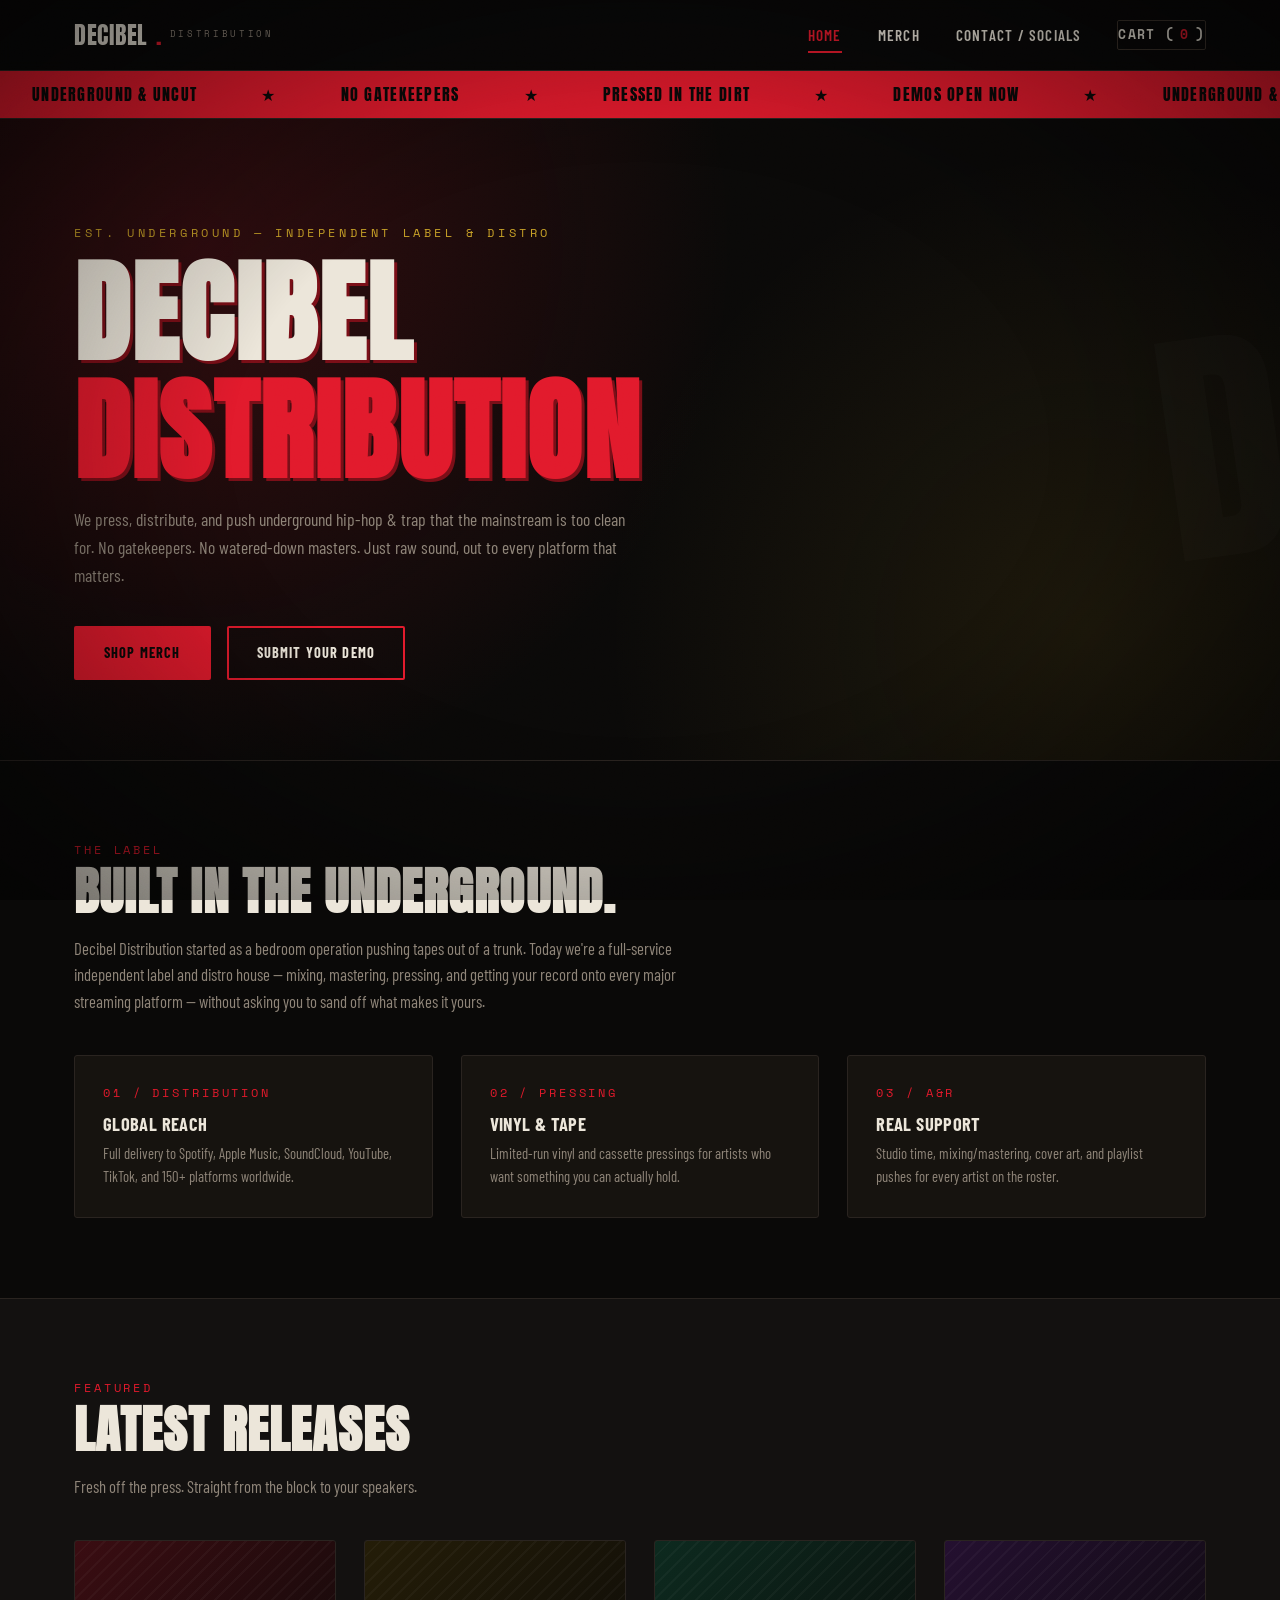
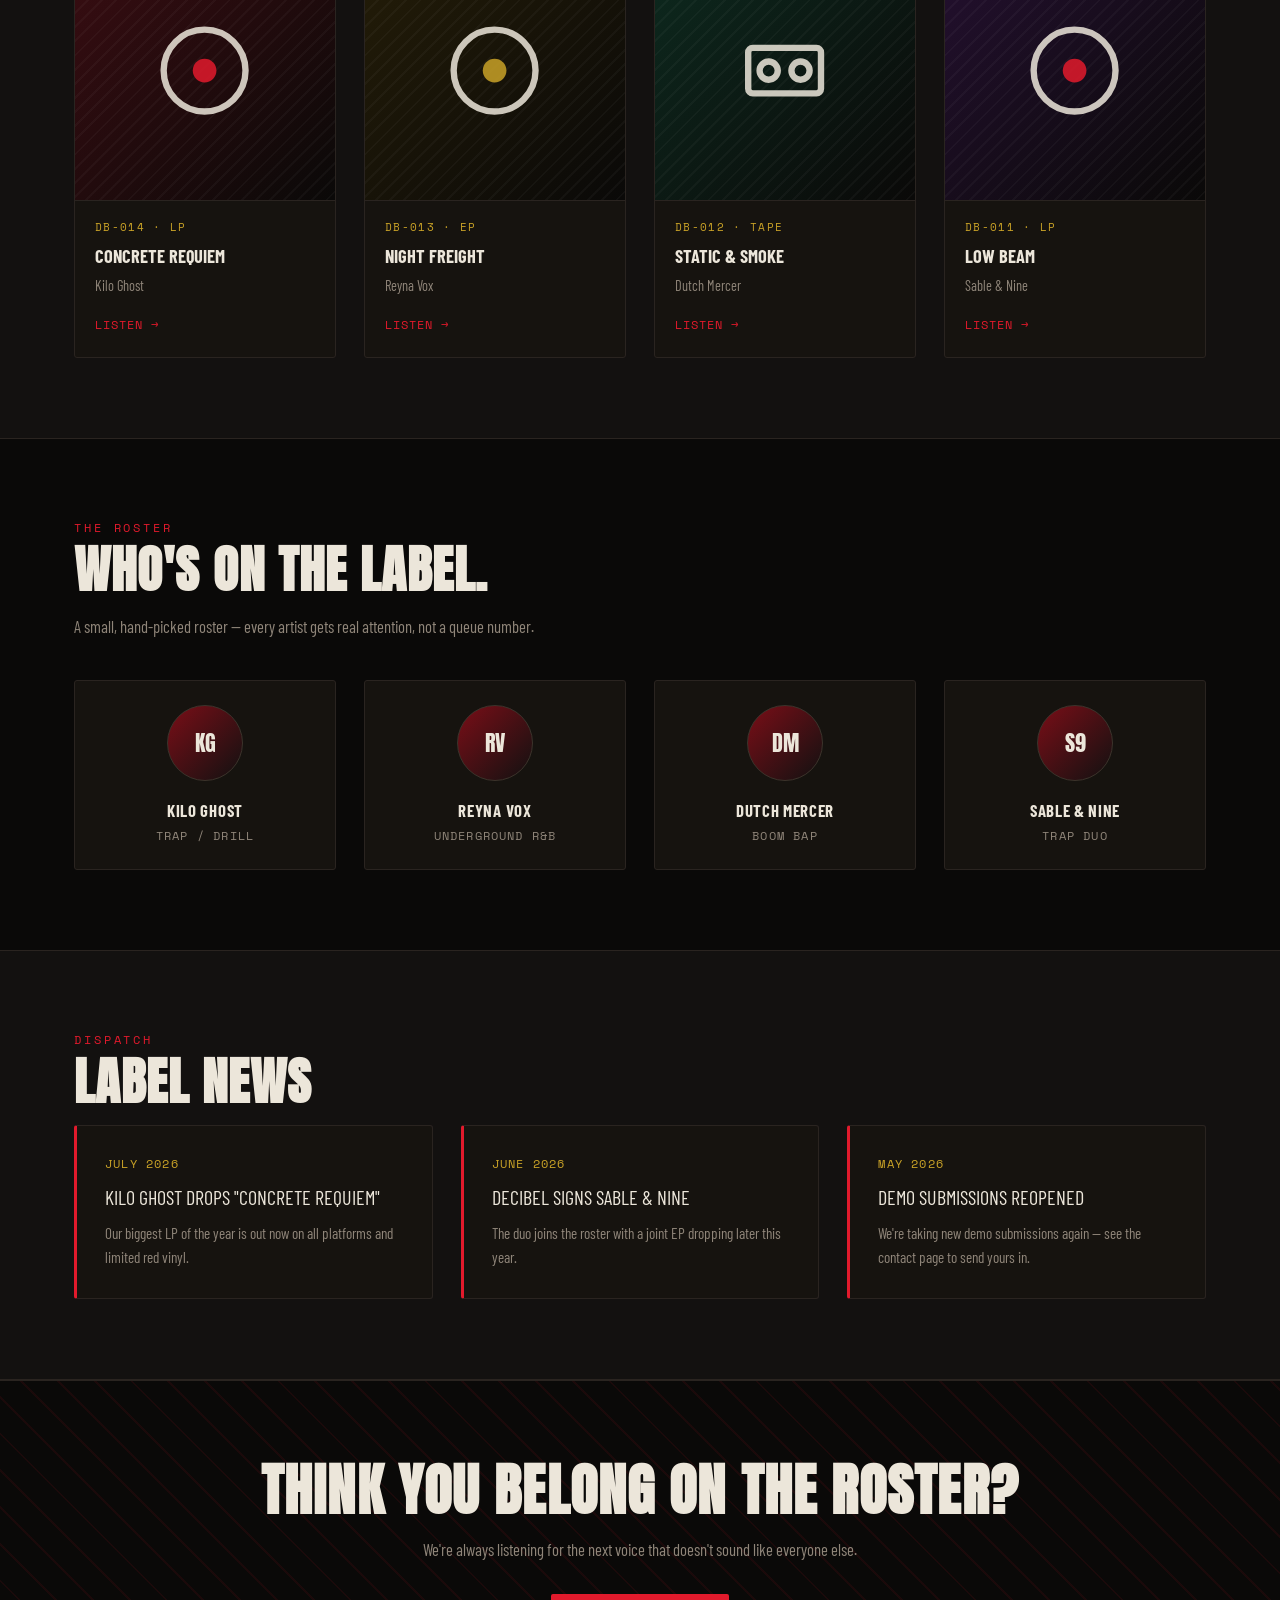
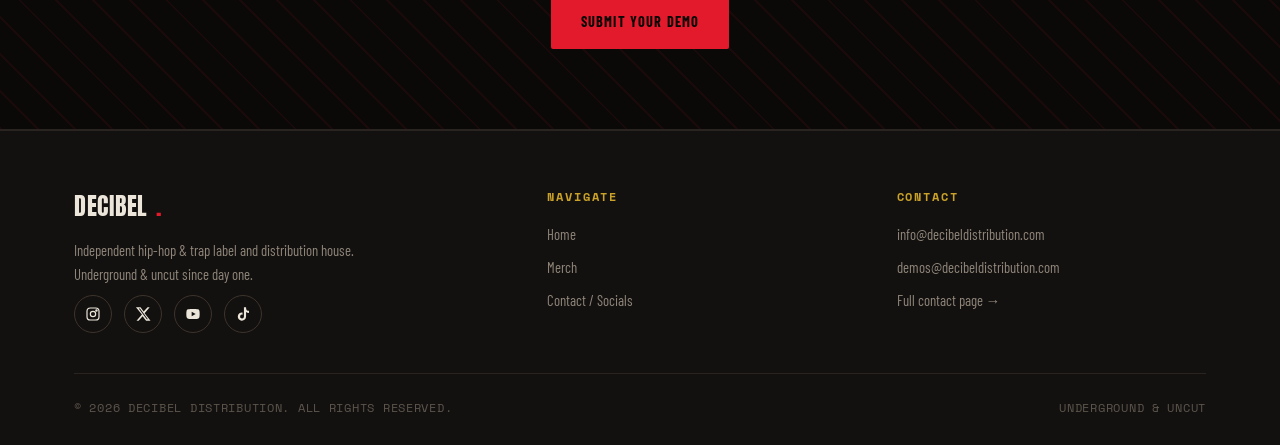
==== index.html @ de6585c9 "Add Decibel Distribution label site: home, contact/socials, merch Static dark-grimey themed site for" ====
<!DOCTYPE html>
<html lang="en">
<head>
<meta charset="UTF-8">
<meta name="viewport" content="width=device-width, initial-scale=1.0">
<title>Decibel Distribution — Underground Sound, Global Reach</title>
<meta name="description" content="Decibel Distribution is an independent hip-hop &amp; trap label and distribution house. Releases, artist roster, and label news.">
<link rel="icon" href="data:image/svg+xml,<svg xmlns=%22http://www.w3.org/2000/svg%22 viewBox=%220 0 100 100%22><rect width=%22100%22 height=%22100%22 fill=%22%230a0908%22/><text x=%2250%22 y=%2268%22 font-size=%2260%22 fill=%22%23e21a2c%22 text-anchor=%22middle%22 font-family=%22Arial Black%22>D</text></svg>">
<link rel="stylesheet" href="assets/css/style.css">
</head>
<body>

<header class="site-header">
  <nav class="nav">
    <a href="index.html" class="logo">DECIBEL<span class="dot">.</span>
      <small>DISTRIBUTION</small>
    </a>
    <button class="nav-toggle" aria-label="Toggle navigation" aria-expanded="false">
      <span></span><span></span><span></span>
    </button>
    <div class="nav-links">
      <a href="index.html" class="active">Home</a>
      <a href="merch.html">Merch</a>
      <a href="contact.html">Contact / Socials</a>
      <a href="merch.html" class="cart-badge" aria-label="Cart">CART (<span id="cart-count">0</span>)</a>
    </div>
  </nav>
</header>

<div class="ticker">
  <div class="ticker-track">
    <span>UNDERGROUND &amp; UNCUT</span>
    <span>★</span>
    <span>NO GATEKEEPERS</span>
    <span>★</span>
    <span>PRESSED IN THE DIRT</span>
    <span>★</span>
    <span>DEMOS OPEN NOW</span>
    <span>★</span>
  </div>
</div>

<section class="hero">
  <div class="container">
    <div class="hero-tag">EST. UNDERGROUND — INDEPENDENT LABEL &amp; DISTRO</div>
    <h1>DECIBEL<br><span class="accent">DISTRIBUTION</span></h1>
    <p class="lede">We press, distribute, and push underground hip-hop &amp; trap that the mainstream is too clean for. No gatekeepers. No watered-down masters. Just raw sound, out to every platform that matters.</p>
    <div class="hero-cta">
      <a href="merch.html" class="btn btn-primary">Shop Merch</a>
      <a href="contact.html" class="btn btn-ghost">Submit Your Demo</a>
    </div>
  </div>
  <div class="hero-scratch" aria-hidden="true">DB</div>
</section>

<section>
  <div class="container">
    <div class="eyebrow">The Label</div>
    <h2 class="section-heading">Built in the underground.</h2>
    <p class="section-lead">
      Decibel Distribution started as a bedroom operation pushing tapes out of a trunk. Today we're a full-service
      independent label and distro house — mixing, mastering, pressing, and getting your record onto every major
      streaming platform — without asking you to sand off what makes it yours.
    </p>
    <div class="grid grid-3">
      <div class="card" style="padding:1.75rem;">
        <div class="eyebrow" style="margin-bottom:0.75rem;">01 / Distribution</div>
        <h3 style="font-size:1.15rem; text-transform:uppercase; font-family:var(--font-nav); margin-bottom:0.5rem;">Global Reach</h3>
        <p style="color:var(--muted); font-size:0.92rem;">Full delivery to Spotify, Apple Music, SoundCloud, YouTube, TikTok, and 150+ platforms worldwide.</p>
      </div>
      <div class="card" style="padding:1.75rem;">
        <div class="eyebrow" style="margin-bottom:0.75rem;">02 / Pressing</div>
        <h3 style="font-size:1.15rem; text-transform:uppercase; font-family:var(--font-nav); margin-bottom:0.5rem;">Vinyl &amp; Tape</h3>
        <p style="color:var(--muted); font-size:0.92rem;">Limited-run vinyl and cassette pressings for artists who want something you can actually hold.</p>
      </div>
      <div class="card" style="padding:1.75rem;">
        <div class="eyebrow" style="margin-bottom:0.75rem;">03 / A&amp;R</div>
        <h3 style="font-size:1.15rem; text-transform:uppercase; font-family:var(--font-nav); margin-bottom:0.5rem;">Real Support</h3>
        <p style="color:var(--muted); font-size:0.92rem;">Studio time, mixing/mastering, cover art, and playlist pushes for every artist on the roster.</p>
      </div>
    </div>
  </div>
</section>

<section class="section-alt">
  <div class="container">
    <div class="eyebrow">Featured</div>
    <h2 class="section-heading">Latest Releases</h2>
    <p class="section-lead">Fresh off the press. Straight from the block to your speakers.</p>
    <div class="grid grid-4">

      <div class="card">
        <div class="release-art" style="background:linear-gradient(135deg,#3a0d12,#0a0908);">
          <svg viewBox="0 0 24 24" fill="none" stroke="#ece6da" stroke-width="1.4"><circle cx="12" cy="12" r="9"/><circle cx="12" cy="12" r="2.6" fill="#e21a2c" stroke="none"/></svg>
        </div>
        <div class="release-body">
          <div class="release-cat">DB-014 · LP</div>
          <div class="release-title">Concrete Requiem</div>
          <div class="release-artist">Kilo Ghost</div>
          <a href="#" class="release-link">Listen →</a>
        </div>
      </div>

      <div class="card">
        <div class="release-art" style="background:linear-gradient(135deg,#241d08,#0a0908);">
          <svg viewBox="0 0 24 24" fill="none" stroke="#ece6da" stroke-width="1.4"><circle cx="12" cy="12" r="9"/><circle cx="12" cy="12" r="2.6" fill="#c9a227" stroke="none"/></svg>
        </div>
        <div class="release-body">
          <div class="release-cat">DB-013 · EP</div>
          <div class="release-title">Night Freight</div>
          <div class="release-artist">Reyna Vox</div>
          <a href="#" class="release-link">Listen →</a>
        </div>
      </div>

      <div class="card">
        <div class="release-art" style="background:linear-gradient(135deg,#0d2a1f,#0a0908);">
          <svg viewBox="0 0 24 24" fill="none" stroke="#ece6da" stroke-width="1.4"><rect x="4" y="7" width="16" height="10" rx="1"/><circle cx="8.5" cy="12" r="2"/><circle cx="15.5" cy="12" r="2"/></svg>
        </div>
        <div class="release-body">
          <div class="release-cat">DB-012 · TAPE</div>
          <div class="release-title">Static &amp; Smoke</div>
          <div class="release-artist">Dutch Mercer</div>
          <a href="#" class="release-link">Listen →</a>
        </div>
      </div>

      <div class="card">
        <div class="release-art" style="background:linear-gradient(135deg,#241030,#0a0908);">
          <svg viewBox="0 0 24 24" fill="none" stroke="#ece6da" stroke-width="1.4"><circle cx="12" cy="12" r="9"/><circle cx="12" cy="12" r="2.6" fill="#e21a2c" stroke="none"/></svg>
        </div>
        <div class="release-body">
          <div class="release-cat">DB-011 · LP</div>
          <div class="release-title">Low Beam</div>
          <div class="release-artist">Sable &amp; Nine</div>
          <a href="#" class="release-link">Listen →</a>
        </div>
      </div>

    </div>
  </div>
</section>

<section>
  <div class="container">
    <div class="eyebrow">The Roster</div>
    <h2 class="section-heading">Who's on the label.</h2>
    <p class="section-lead">A small, hand-picked roster — every artist gets real attention, not a queue number.</p>
    <div class="grid grid-4">
      <div class="card roster-card">
        <div class="roster-avatar">KG</div>
        <div class="roster-name">Kilo Ghost</div>
        <div class="roster-genre">Trap / Drill</div>
      </div>
      <div class="card roster-card">
        <div class="roster-avatar">RV</div>
        <div class="roster-name">Reyna Vox</div>
        <div class="roster-genre">Underground R&amp;B</div>
      </div>
      <div class="card roster-card">
        <div class="roster-avatar">DM</div>
        <div class="roster-name">Dutch Mercer</div>
        <div class="roster-genre">Boom Bap</div>
      </div>
      <div class="card roster-card">
        <div class="roster-avatar">S9</div>
        <div class="roster-name">Sable &amp; Nine</div>
        <div class="roster-genre">Trap Duo</div>
      </div>
    </div>
  </div>
</section>

<section class="section-alt">
  <div class="container">
    <div class="eyebrow">Dispatch</div>
    <h2 class="section-heading">Label News</h2>
    <div class="grid grid-3">
      <div class="card news-item">
        <div class="news-date">July 2026</div>
        <div class="news-title">Kilo Ghost drops "Concrete Requiem"</div>
        <p class="news-body">Our biggest LP of the year is out now on all platforms and limited red vinyl.</p>
      </div>
      <div class="card news-item">
        <div class="news-date">June 2026</div>
        <div class="news-title">Decibel signs Sable &amp; Nine</div>
        <p class="news-body">The duo joins the roster with a joint EP dropping later this year.</p>
      </div>
      <div class="card news-item">
        <div class="news-date">May 2026</div>
        <div class="news-title">Demo submissions reopened</div>
        <p class="news-body">We're taking new demo submissions again — see the contact page to send yours in.</p>
      </div>
    </div>
  </div>
</section>

<section class="cta-banner">
  <div class="container">
    <h2>Think you belong on the roster?</h2>
    <p>We're always listening for the next voice that doesn't sound like everyone else.</p>
    <a href="contact.html" class="btn btn-primary">Submit Your Demo</a>
  </div>
</section>

<footer class="site-footer">
  <div class="container">
    <div class="footer-grid">
      <div class="footer-brand">
        <a href="index.html" class="logo">DECIBEL<span class="dot">.</span></a>
        <p>Independent hip-hop &amp; trap label and distribution house. Underground &amp; uncut since day one.</p>
        <div class="footer-social">
          <a class="social-icon" href="https://instagram.com/decibeldistribution" aria-label="Instagram" target="_blank" rel="noopener">
            <svg viewBox="0 0 24 24" fill="none" stroke="currentColor" stroke-width="1.8"><rect x="3" y="3" width="18" height="18" rx="5"/><circle cx="12" cy="12" r="4"/><circle cx="17.2" cy="6.8" r="1"/></svg>
          </a>
          <a class="social-icon" href="https://x.com/decibeldistro" aria-label="X (Twitter)" target="_blank" rel="noopener">
            <svg viewBox="0 0 24 24" fill="currentColor"><path d="M18.9 2H22l-7.6 8.7L23.3 22H16.6l-5.2-6.8L5.4 22H2.3l8.1-9.3L1.4 2h6.9l4.7 6.2L18.9 2zm-1.2 18h1.7L7.4 3.9H5.6L17.7 20z"/></svg>
          </a>
          <a class="social-icon" href="https://youtube.com/@decibeldistribution" aria-label="YouTube" target="_blank" rel="noopener">
            <svg viewBox="0 0 24 24" fill="currentColor"><path d="M22 12s0-3.4-.4-5a2.8 2.8 0 0 0-2-2C17.9 4.5 12 4.5 12 4.5s-5.9 0-7.6.5a2.8 2.8 0 0 0-2 2C2 8.6 2 12 2 12s0 3.4.4 5a2.8 2.8 0 0 0 2 2c1.7.5 7.6.5 7.6.5s5.9 0 7.6-.5a2.8 2.8 0 0 0 2-2c.4-1.6.4-5 .4-5zM10 15.4V8.6l6 3.4z"/></svg>
          </a>
          <a class="social-icon" href="https://tiktok.com/@decibeldistribution" aria-label="TikTok" target="_blank" rel="noopener">
            <svg viewBox="0 0 24 24" fill="currentColor"><path d="M16.6 2h-3.2v13.8a2.9 2.9 0 1 1-2.1-2.8v-3.3a6.2 6.2 0 1 0 5.3 6.1V9.1a7.4 7.4 0 0 0 4.4 1.4V7.3a4.3 4.3 0 0 1-4.4-4.3z"/></svg>
          </a>
        </div>
      </div>
      <div class="footer-col">
        <h4>Navigate</h4>
        <a href="index.html">Home</a>
        <a href="merch.html">Merch</a>
        <a href="contact.html">Contact / Socials</a>
      </div>
      <div class="footer-col">
        <h4>Contact</h4>
        <a href="mailto:info@decibeldistribution.com">info@decibeldistribution.com</a>
        <a href="mailto:demos@decibeldistribution.com">demos@decibeldistribution.com</a>
        <a href="contact.html">Full contact page →</a>
      </div>
    </div>
    <div class="footer-bottom">
      <span>© 2026 Decibel Distribution. All rights reserved.</span>
      <span>Underground &amp; Uncut</span>
    </div>
  </div>
</footer>

<script src="assets/js/main.js"></script>
</body>
</html>
---- assets/css/style.css ----
/* =========================================================
   DECIBEL DISTRIBUTION — dark grimey underground hip-hop theme
   ========================================================= */

@import url('https://fonts.googleapis.com/css2?family=Anton&family=Barlow+Condensed:wght@500;600;700&family=Space+Mono:wght@400;700&display=swap');

:root {
  --bg: #0a0908;
  --bg-alt: #131110;
  --bg-card: #16130f;
  --fg: #ece6da;
  --muted: #8f8579;
  --muted-dim: #5c554c;
  --accent: #e21a2c;
  --accent-dim: #7a0e17;
  --gold: #c9a227;
  --border: #2a2420;
  --border-hi: #3c332b;

  --font-display: 'Anton', 'Impact', sans-serif;
  --font-nav: 'Barlow Condensed', sans-serif;
  --font-mono: 'Space Mono', monospace;

  --grain-opacity: 0.05;
}

* { box-sizing: border-box; margin: 0; padding: 0; }

html { scroll-behavior: smooth; }

body {
  background: var(--bg);
  color: var(--fg);
  font-family: var(--font-nav);
  font-size: 1.05rem;
  line-height: 1.6;
  position: relative;
  min-height: 100vh;
  overflow-x: hidden;
}

/* film grain overlay */
body::before {
  content: '';
  position: fixed;
  inset: 0;
  z-index: 9999;
  pointer-events: none;
  opacity: var(--grain-opacity);
  background-image: url("data:image/svg+xml;utf8,<svg xmlns='http://www.w3.org/2000/svg' width='120' height='120'><filter id='n'><feTurbulence type='fractalNoise' baseFrequency='0.85' numOctaves='2' stitchTiles='stitch'/></filter><rect width='100%25' height='100%25' filter='url(%23n)'/></svg>");
  mix-blend-mode: overlay;
}

/* vignette */
body::after {
  content: '';
  position: fixed;
  inset: 0;
  z-index: 9998;
  pointer-events: none;
  background: radial-gradient(ellipse at center, transparent 45%, rgba(0,0,0,0.55) 100%);
}

img { max-width: 100%; display: block; }
a { color: inherit; text-decoration: none; }
ul { list-style: none; }

.container {
  max-width: 1180px;
  margin: 0 auto;
  padding: 0 1.5rem;
}

h1, h2, h3, .display {
  font-family: var(--font-display);
  text-transform: uppercase;
  letter-spacing: 0.02em;
  line-height: 1.05;
}

.eyebrow {
  font-family: var(--font-mono);
  text-transform: uppercase;
  letter-spacing: 0.25em;
  font-size: 0.72rem;
  color: var(--accent);
}

.section-heading {
  font-size: clamp(2rem, 5vw, 3.2rem);
  margin: 0.35rem 0 1rem;
}

.section-lead {
  color: var(--muted);
  max-width: 620px;
  margin-bottom: 2.5rem;
}

section { position: relative; padding: 5rem 0; }
.section-alt { background: var(--bg-alt); border-top: 1px solid var(--border); border-bottom: 1px solid var(--border); }

/* =========================== NAV =========================== */
.site-header {
  position: sticky;
  top: 0;
  z-index: 500;
  background: rgba(10, 9, 8, 0.88);
  backdrop-filter: blur(6px);
  border-bottom: 1px solid var(--border);
}

.nav {
  display: flex;
  align-items: center;
  justify-content: space-between;
  padding: 1rem 1.5rem;
  max-width: 1180px;
  margin: 0 auto;
}

.logo {
  font-family: var(--font-display);
  font-size: 1.5rem;
  letter-spacing: 0.03em;
  text-transform: uppercase;
  display: flex;
  align-items: center;
  gap: 0.5rem;
}
.logo .dot { color: var(--accent); }
.logo small {
  display: block;
  font-family: var(--font-mono);
  font-size: 0.55rem;
  letter-spacing: 0.3em;
  color: var(--muted);
  margin-top: -2px;
}

.nav-links {
  display: flex;
  align-items: center;
  gap: 2.25rem;
  font-family: var(--font-nav);
  font-weight: 600;
  text-transform: uppercase;
  letter-spacing: 0.08em;
  font-size: 0.95rem;
}

.nav-links a {
  position: relative;
  padding: 0.25rem 0;
  color: var(--fg);
  transition: color 0.2s ease;
}
.nav-links a:hover,
.nav-links a.active { color: var(--accent); }
.nav-links a.active::after {
  content: '';
  position: absolute;
  left: 0; right: 0; bottom: -2px;
  height: 2px;
  background: var(--accent);
}

.cart-badge {
  font-family: var(--font-mono);
  font-size: 0.8rem;
  border: 1px solid var(--border-hi);
  padding: 0.35rem 0.65rem;
  border-radius: 2px;
  display: inline-flex;
  gap: 0.4rem;
  align-items: center;
}
.cart-badge #cart-count {
  color: var(--accent);
  font-weight: 700;
}

.nav-toggle {
  display: none;
  flex-direction: column;
  gap: 5px;
  background: none;
  border: none;
  cursor: pointer;
  padding: 0.4rem;
}
.nav-toggle span {
  width: 24px;
  height: 2px;
  background: var(--fg);
}

/* =========================== BUTTONS =========================== */
.btn {
  display: inline-flex;
  align-items: center;
  gap: 0.5rem;
  font-family: var(--font-nav);
  font-weight: 700;
  text-transform: uppercase;
  letter-spacing: 0.08em;
  font-size: 0.9rem;
  padding: 0.85rem 1.75rem;
  border: 2px solid var(--accent);
  border-radius: 2px;
  cursor: pointer;
  transition: all 0.15s ease;
  background: transparent;
  color: var(--fg);
}
.btn-primary { background: var(--accent); border-color: var(--accent); color: #0a0908; }
.btn-primary:hover { background: transparent; color: var(--accent); }
.btn-ghost:hover { background: var(--accent); color: #0a0908; }
.btn-block { width: 100%; justify-content: center; }
.btn:disabled, .btn.disabled {
  opacity: 0.4;
  cursor: not-allowed;
  border-color: var(--border-hi);
  color: var(--muted);
}
.btn:disabled:hover, .btn.disabled:hover { background: transparent; color: var(--muted); }

/* =========================== HERO =========================== */
.hero {
  position: relative;
  padding: 6.5rem 0 5rem;
  background:
    radial-gradient(circle at 15% 20%, rgba(226,26,44,0.18), transparent 45%),
    radial-gradient(circle at 85% 80%, rgba(201,162,39,0.10), transparent 40%),
    var(--bg);
  border-bottom: 1px solid var(--border);
  overflow: hidden;
}

.hero-tag {
  font-family: var(--font-mono);
  color: var(--gold);
  letter-spacing: 0.3em;
  font-size: 0.75rem;
  text-transform: uppercase;
}

.hero h1 {
  font-size: clamp(3rem, 10vw, 7rem);
  margin: 0.75rem 0 1rem;
  text-shadow: 3px 3px 0 var(--accent-dim);
}

.hero h1 .accent { color: var(--accent); }

.hero p.lede {
  max-width: 560px;
  color: var(--muted);
  font-size: 1.1rem;
  margin-bottom: 2.25rem;
}

.hero-cta { display: flex; gap: 1rem; flex-wrap: wrap; }

.hero-scratch {
  position: absolute;
  right: -10%;
  top: 50%;
  transform: translateY(-50%) rotate(-8deg);
  font-family: var(--font-display);
  font-size: 16rem;
  color: rgba(255,255,255,0.02);
  pointer-events: none;
  user-select: none;
  white-space: nowrap;
}

/* marquee ticker */
.ticker {
  background: var(--accent);
  color: #0a0908;
  overflow: hidden;
  white-space: nowrap;
  border-bottom: 1px solid var(--border);
}
.ticker-track {
  display: inline-flex;
  animation: scroll-left 28s linear infinite;
}
.ticker-track span {
  font-family: var(--font-display);
  text-transform: uppercase;
  font-size: 1rem;
  letter-spacing: 0.08em;
  padding: 0.65rem 2rem;
  display: inline-block;
}
@keyframes scroll-left {
  from { transform: translateX(0); }
  to { transform: translateX(-50%); }
}

/* =========================== CARDS / GRID =========================== */
.grid {
  display: grid;
  gap: 1.75rem;
}
.grid-2 { grid-template-columns: repeat(2, 1fr); }
.grid-3 { grid-template-columns: repeat(3, 1fr); }
.grid-4 { grid-template-columns: repeat(4, 1fr); }

.card {
  background: var(--bg-card);
  border: 1px solid var(--border);
  border-radius: 3px;
  overflow: hidden;
  transition: border-color 0.2s ease, transform 0.2s ease;
}
.card:hover { border-color: var(--accent); transform: translateY(-3px); }

/* release cards */
.release-art {
  aspect-ratio: 1 / 1;
  position: relative;
  display: flex;
  align-items: center;
  justify-content: center;
  border-bottom: 1px solid var(--border);
  overflow: hidden;
}
.release-art::before {
  content: '';
  position: absolute; inset: 0;
  background-image:
    repeating-linear-gradient(135deg, rgba(255,255,255,0.03) 0 2px, transparent 2px 10px);
}
.release-art svg { width: 42%; opacity: 0.85; position: relative; z-index: 1; }
.release-body { padding: 1.1rem 1.25rem 1.35rem; }
.release-cat {
  font-family: var(--font-mono);
  font-size: 0.7rem;
  color: var(--gold);
  letter-spacing: 0.12em;
}
.release-title {
  font-family: var(--font-nav);
  font-weight: 700;
  font-size: 1.15rem;
  text-transform: uppercase;
  margin: 0.35rem 0 0.15rem;
}
.release-artist { color: var(--muted); font-size: 0.9rem; margin-bottom: 0.75rem; }
.release-link {
  font-family: var(--font-mono);
  font-size: 0.78rem;
  color: var(--accent);
  letter-spacing: 0.08em;
  text-transform: uppercase;
}

/* roster */
.roster-card {
  padding: 1.5rem;
  text-align: center;
}
.roster-avatar {
  width: 76px; height: 76px;
  margin: 0 auto 1rem;
  border-radius: 50%;
  background: linear-gradient(135deg, var(--accent-dim), #111);
  border: 1px solid var(--border-hi);
  display: flex; align-items: center; justify-content: center;
  font-family: var(--font-display);
  font-size: 1.4rem;
  color: var(--fg);
}
.roster-name { font-weight: 700; text-transform: uppercase; letter-spacing: 0.04em; margin-bottom: 0.15rem; }
.roster-genre { color: var(--muted); font-family: var(--font-mono); font-size: 0.75rem; text-transform: uppercase; letter-spacing: 0.1em; }

/* news */
.news-item {
  padding: 1.75rem;
  border-left: 3px solid var(--accent);
}
.news-date {
  font-family: var(--font-mono);
  font-size: 0.75rem;
  color: var(--gold);
  letter-spacing: 0.1em;
  text-transform: uppercase;
}
.news-title { font-size: 1.25rem; margin: 0.5rem 0 0.5rem; text-transform: uppercase; }
.news-body { color: var(--muted); font-size: 0.95rem; }

/* CTA banner */
.cta-banner {
  text-align: center;
  padding: 5rem 1.5rem;
  background:
    linear-gradient(rgba(10,9,8,0.85), rgba(10,9,8,0.85)),
    repeating-linear-gradient(45deg, var(--accent-dim) 0 2px, transparent 2px 26px);
  border-top: 1px solid var(--border);
  border-bottom: 1px solid var(--border);
}
.cta-banner h2 { font-size: clamp(2rem, 6vw, 3.5rem); margin-bottom: 1rem; }
.cta-banner p { color: var(--muted); max-width: 480px; margin: 0 auto 2rem; }

/* =========================== FOOTER =========================== */
.site-footer {
  background: var(--bg-alt);
  border-top: 1px solid var(--border);
  padding: 3.5rem 0 1.75rem;
}
.footer-grid {
  display: grid;
  grid-template-columns: 1.4fr 1fr 1fr;
  gap: 2.5rem;
  margin-bottom: 2.5rem;
}
.footer-brand p { color: var(--muted); margin-top: 0.9rem; font-size: 0.92rem; max-width: 320px; }
.footer-col h4 {
  font-family: var(--font-mono);
  text-transform: uppercase;
  letter-spacing: 0.15em;
  font-size: 0.78rem;
  color: var(--gold);
  margin-bottom: 1rem;
}
.footer-col a, .footer-col li {
  display: block;
  color: var(--muted);
  font-size: 0.92rem;
  margin-bottom: 0.6rem;
  transition: color 0.15s ease;
}
.footer-col a:hover { color: var(--accent); }

.footer-social { display: flex; gap: 0.75rem; margin-top: 0.5rem; }
.social-icon {
  width: 38px; height: 38px;
  border: 1px solid var(--border-hi);
  border-radius: 50%;
  display: flex; align-items: center; justify-content: center;
  transition: all 0.15s ease;
}
.social-icon:hover { border-color: var(--accent); background: var(--accent); color: #0a0908; }
.social-icon svg { width: 16px; height: 16px; }

.footer-bottom {
  border-top: 1px solid var(--border);
  padding-top: 1.5rem;
  display: flex;
  justify-content: space-between;
  align-items: center;
  flex-wrap: wrap;
  gap: 1rem;
  font-family: var(--font-mono);
  font-size: 0.75rem;
  color: var(--muted-dim);
  text-transform: uppercase;
  letter-spacing: 0.06em;
}

/* =========================== PAGE HEADER (interior pages) ============= */
.page-header {
  padding: 4.5rem 0 3rem;
  border-bottom: 1px solid var(--border);
  background:
    radial-gradient(circle at 10% 20%, rgba(226,26,44,0.14), transparent 40%),
    var(--bg);
}
.page-header h1 { font-size: clamp(2.4rem, 7vw, 4.5rem); }
.page-header p { color: var(--muted); max-width: 560px; margin-top: 1rem; }

/* =========================== CONTACT PAGE =========================== */
.contact-grid {
  display: grid;
  grid-template-columns: 1fr 1.15fr;
  gap: 3rem;
  align-items: start;
}

.info-card {
  padding: 1.5rem 1.75rem;
  margin-bottom: 1.25rem;
}
.info-card h3 {
  font-size: 1rem;
  text-transform: uppercase;
  letter-spacing: 0.06em;
  margin-bottom: 0.4rem;
  color: var(--gold);
  font-family: var(--font-nav);
  font-weight: 700;
}
.info-card a, .info-card p { color: var(--muted); font-size: 0.95rem; }
.info-card a:hover { color: var(--accent); }

.social-list { display: grid; grid-template-columns: 1fr 1fr; gap: 0.9rem; margin-top: 1.5rem; }
.social-list-item {
  display: flex;
  align-items: center;
  gap: 0.85rem;
  padding: 0.9rem 1rem;
  border: 1px solid var(--border);
  border-radius: 3px;
  transition: all 0.15s ease;
}
.social-list-item:hover { border-color: var(--accent); background: rgba(226,26,44,0.06); }
.social-list-item .ic {
  width: 38px; height: 38px;
  flex-shrink: 0;
  border-radius: 50%;
  background: var(--bg-alt);
  border: 1px solid var(--border-hi);
  display: flex; align-items: center; justify-content: center;
}
.social-list-item .ic svg { width: 17px; height: 17px; }
.social-list-item .label { font-weight: 700; text-transform: uppercase; font-size: 0.85rem; letter-spacing: 0.03em; }
.social-list-item .handle { color: var(--muted); font-family: var(--font-mono); font-size: 0.75rem; }

.form-card {
  padding: 2rem;
}
.form-row { margin-bottom: 1.25rem; }
.form-row label {
  display: block;
  font-family: var(--font-mono);
  font-size: 0.72rem;
  letter-spacing: 0.15em;
  text-transform: uppercase;
  color: var(--muted);
  margin-bottom: 0.5rem;
}
.form-row input,
.form-row select,
.form-row textarea {
  width: 100%;
  background: var(--bg);
  border: 1px solid var(--border-hi);
  color: var(--fg);
  padding: 0.8rem 0.9rem;
  border-radius: 2px;
  font-family: var(--font-nav);
  font-size: 0.98rem;
}
.form-row input:focus,
.form-row select:focus,
.form-row textarea:focus {
  outline: none;
  border-color: var(--accent);
}
.form-row textarea { resize: vertical; min-height: 120px; }
.form-note { font-size: 0.78rem; color: var(--muted-dim); margin-top: 0.75rem; }

/* =========================== MERCH PAGE =========================== */
.merch-tabs {
  display: flex;
  gap: 0.75rem;
  margin-bottom: 2.5rem;
  flex-wrap: wrap;
}
.merch-tab {
  font-family: var(--font-mono);
  text-transform: uppercase;
  letter-spacing: 0.1em;
  font-size: 0.78rem;
  padding: 0.6rem 1.2rem;
  border: 1px solid var(--border-hi);
  border-radius: 2px;
  cursor: pointer;
  background: transparent;
  color: var(--muted);
  transition: all 0.15s ease;
}
.merch-tab:hover { color: var(--fg); border-color: var(--fg); }
.merch-tab.active { background: var(--accent); border-color: var(--accent); color: #0a0908; font-weight: 700; }

.product-media {
  aspect-ratio: 4/5;
  position: relative;
  display: flex;
  align-items: center;
  justify-content: center;
  border-bottom: 1px solid var(--border);
  overflow: hidden;
}
.product-media svg { width: 40%; opacity: 0.9; }
.badge {
  position: absolute;
  top: 0.75rem; left: 0.75rem;
  font-family: var(--font-mono);
  font-size: 0.65rem;
  letter-spacing: 0.1em;
  text-transform: uppercase;
  padding: 0.3rem 0.6rem;
  border-radius: 2px;
  background: rgba(10,9,8,0.85);
  border: 1px solid var(--border-hi);
}
.badge.in-stock { color: #7bd88f; border-color: #2f5b3a; }
.badge.low-stock { color: var(--gold); border-color: #5c4c17; }
.badge.sold-out { color: var(--muted-dim); border-color: var(--border-hi); }

.product-body { padding: 1.1rem 1.25rem 1.35rem; }
.product-cat { font-family: var(--font-mono); font-size: 0.7rem; color: var(--muted-dim); letter-spacing: 0.1em; text-transform: uppercase; }
.product-title { font-weight: 700; text-transform: uppercase; font-size: 1.05rem; margin: 0.3rem 0 0.5rem; }
.product-row { display: flex; align-items: center; justify-content: space-between; gap: 0.75rem; }
.product-price { font-family: var(--font-mono); font-size: 1.05rem; color: var(--gold); }
.add-cart-btn {
  font-family: var(--font-mono);
  font-size: 0.72rem;
  text-transform: uppercase;
  letter-spacing: 0.08em;
  padding: 0.55rem 0.9rem;
  border: 1px solid var(--border-hi);
  border-radius: 2px;
  background: transparent;
  color: var(--fg);
  cursor: pointer;
  transition: all 0.15s ease;
}
.add-cart-btn:hover:not(:disabled) { background: var(--accent); border-color: var(--accent); color: #0a0908; }
.add-cart-btn:disabled { opacity: 0.35; cursor: not-allowed; }

.merch-note {
  margin-top: 3rem;
  padding: 1.5rem 1.75rem;
  border: 1px dashed var(--border-hi);
  border-radius: 3px;
  color: var(--muted);
  font-size: 0.9rem;
}
.merch-note strong { color: var(--fg); }

/* toast */
.toast {
  position: fixed;
  bottom: 1.75rem;
  left: 50%;
  transform: translateX(-50%) translateY(20px);
  background: var(--fg);
  color: #0a0908;
  padding: 0.85rem 1.5rem;
  border-radius: 2px;
  font-family: var(--font-nav);
  font-weight: 700;
  text-transform: uppercase;
  letter-spacing: 0.05em;
  font-size: 0.85rem;
  z-index: 2000;
  opacity: 0;
  pointer-events: none;
  transition: all 0.25s ease;
  border-left: 4px solid var(--accent);
}
.toast.show { opacity: 1; transform: translateX(-50%) translateY(0); }

/* =========================== RESPONSIVE =========================== */
@media (max-width: 900px) {
  .grid-4 { grid-template-columns: repeat(2, 1fr); }
  .grid-3 { grid-template-columns: repeat(2, 1fr); }
  .footer-grid { grid-template-columns: 1fr 1fr; }
  .contact-grid { grid-template-columns: 1fr; }
  .hero-scratch { display: none; }
}

@media (max-width: 640px) {
  .nav-links {
    position: fixed;
    top: 68px; left: 0; right: 0;
    background: var(--bg);
    border-bottom: 1px solid var(--border);
    flex-direction: column;
    align-items: flex-start;
    gap: 0;
    padding: 0.5rem 1.5rem 1.25rem;
    transform: translateY(-130%);
    transition: transform 0.25s ease;
  }
  .nav-links.open { transform: translateY(0); }
  .nav-links a, .nav-links .cart-badge { padding: 0.75rem 0; width: 100%; }
  .nav-toggle { display: flex; }
  .grid-4, .grid-3, .grid-2 { grid-template-columns: 1fr; }
  .footer-grid { grid-template-columns: 1fr; gap: 2rem; }
  .social-list { grid-template-columns: 1fr; }
  section { padding: 3.5rem 0; }
}
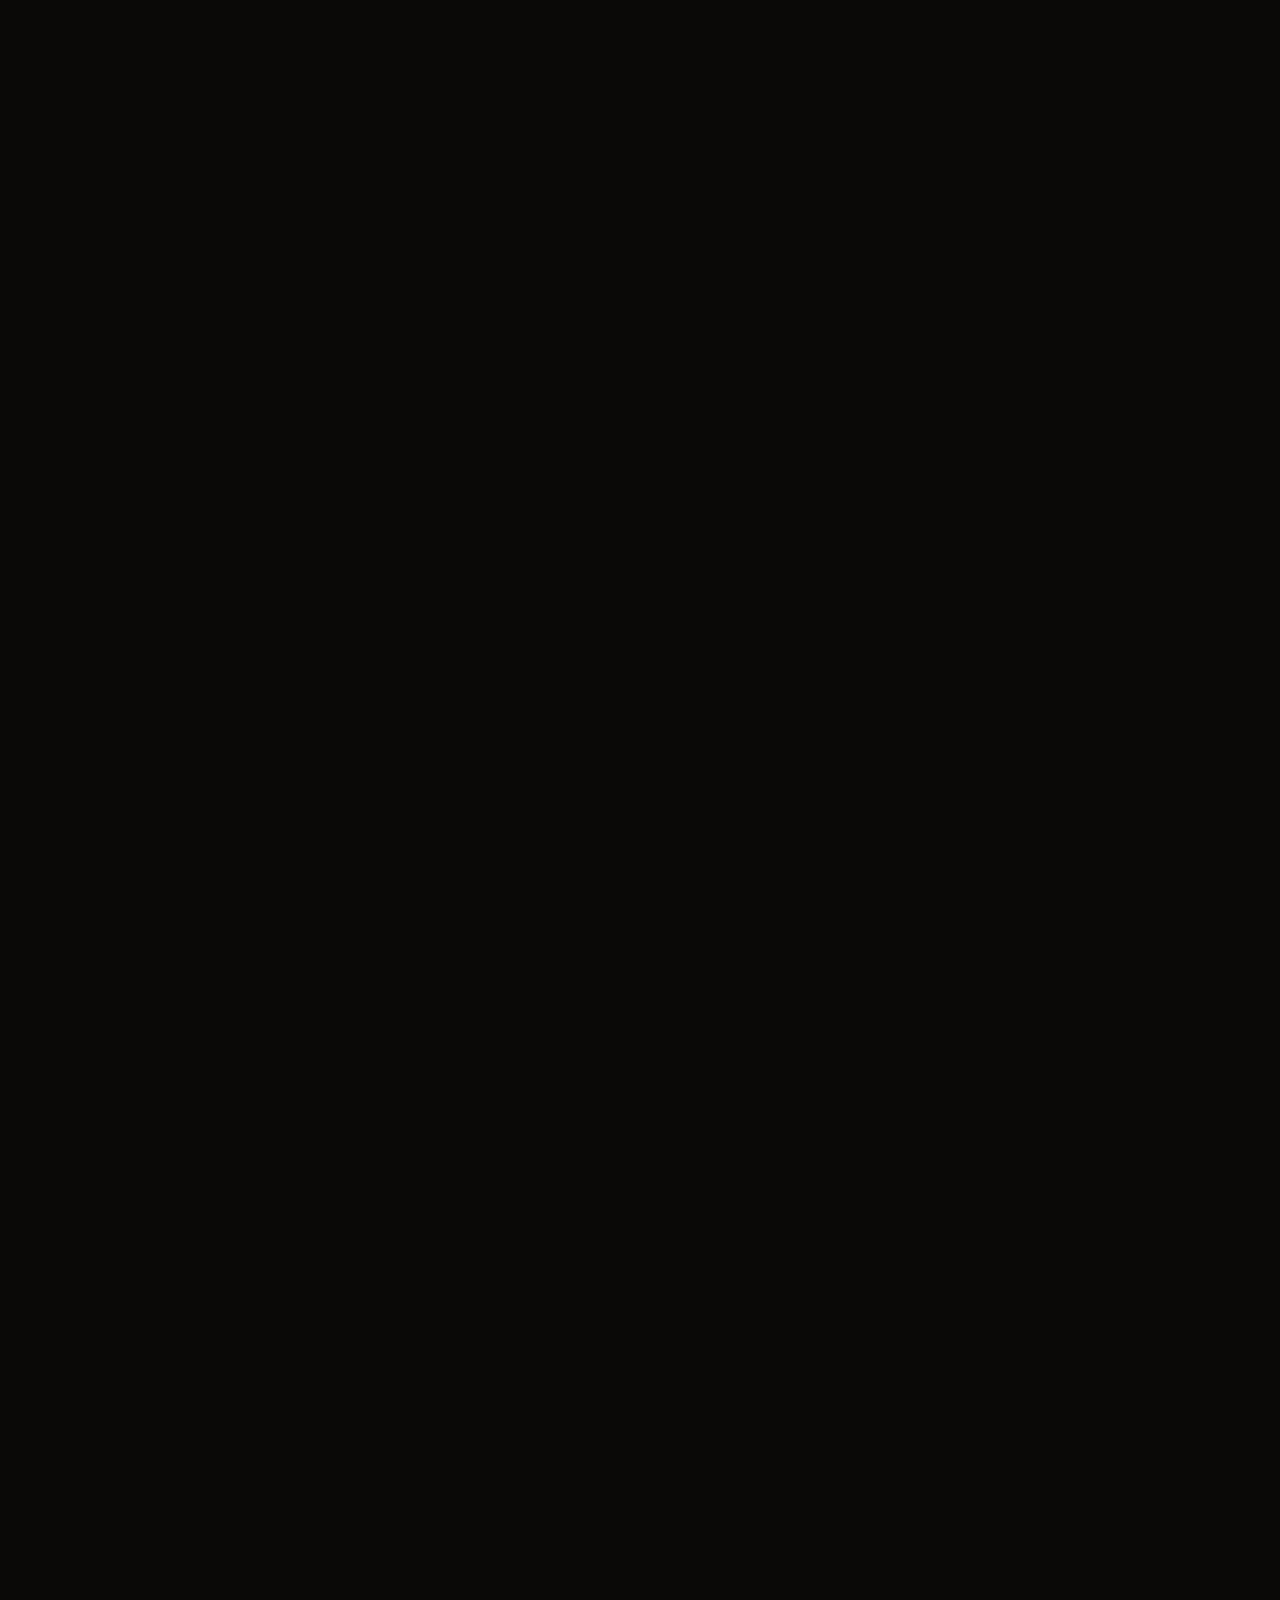
==== commit c3a5668f: "Add Supabase-backed login/signup and gate the site behind auth Adds login.html and signup.html, back" ====
--- a/index.html
+++ b/index.html
@@ -7,6 +7,9 @@
 <meta name="description" content="Decibel Distribution is an independent hip-hop &amp; trap label and distribution house. Releases, artist roster, and label news.">
 <link rel="icon" href="data:image/svg+xml,<svg xmlns=%22http://www.w3.org/2000/svg%22 viewBox=%220 0 100 100%22><rect width=%22100%22 height=%22100%22 fill=%22%230a0908%22/><text x=%2250%22 y=%2268%22 font-size=%2260%22 fill=%22%23e21a2c%22 text-anchor=%22middle%22 font-family=%22Arial Black%22>D</text></svg>">
 <link rel="stylesheet" href="assets/css/style.css">
+<script src="https://cdn.jsdelivr.net/npm/@supabase/supabase-js@2"></script>
+<script src="assets/js/supabase-config.js"></script>
+<script src="assets/js/require-auth.js"></script>
 </head>
 <body>
 
@@ -23,6 +26,7 @@
       <a href="merch.html">Merch</a>
       <a href="contact.html">Contact / Socials</a>
       <a href="merch.html" class="cart-badge" aria-label="Cart">CART (<span id="cart-count">0</span>)</a>
+      <a href="#" class="cart-badge" data-logout aria-label="Log out">LOG OUT</a>
     </div>
   </nav>
 </header>
--- a/assets/css/style.css
+++ b/assets/css/style.css
@@ -26,6 +26,8 @@
 
 * { box-sizing: border-box; margin: 0; padding: 0; }
 
+html:not(.auth-ready) body { visibility: hidden; }
+
 html { scroll-behavior: smooth; }
 
 body {
@@ -655,6 +657,70 @@
   border-left: 4px solid var(--accent);
 }
 .toast.show { opacity: 1; transform: translateX(-50%) translateY(0); }
+
+/* =========================== AUTH PAGES =========================== */
+.auth-shell {
+  min-height: 100vh;
+  display: flex;
+  align-items: center;
+  justify-content: center;
+  padding: 2rem 1.25rem;
+  background:
+    radial-gradient(circle at 15% 20%, rgba(226,26,44,0.16), transparent 45%),
+    radial-gradient(circle at 85% 80%, rgba(201,162,39,0.10), transparent 40%),
+    var(--bg);
+}
+.auth-card {
+  width: 100%;
+  max-width: 420px;
+  padding: 2.25rem 2rem;
+}
+.auth-logo {
+  display: flex;
+  justify-content: center;
+  margin-bottom: 1.75rem;
+}
+.auth-card h1 {
+  font-size: 2rem;
+  text-align: center;
+  margin-bottom: 0.4rem;
+}
+.auth-sub {
+  text-align: center;
+  color: var(--muted);
+  font-size: 0.9rem;
+  margin-bottom: 1.75rem;
+}
+.auth-error {
+  display: none;
+  background: rgba(226,26,44,0.1);
+  border: 1px solid var(--accent-dim);
+  color: #ff9aa2;
+  font-size: 0.85rem;
+  padding: 0.75rem 1rem;
+  border-radius: 2px;
+  margin-bottom: 1.25rem;
+}
+.auth-error.show { display: block; }
+.auth-success {
+  display: none;
+  background: rgba(123,216,143,0.08);
+  border: 1px solid #2f5b3a;
+  color: #7bd88f;
+  font-size: 0.85rem;
+  padding: 0.75rem 1rem;
+  border-radius: 2px;
+  margin-bottom: 1.25rem;
+}
+.auth-success.show { display: block; }
+.auth-footer {
+  text-align: center;
+  margin-top: 1.5rem;
+  font-size: 0.88rem;
+  color: var(--muted);
+}
+.auth-footer a { color: var(--accent); font-weight: 600; }
+.auth-footer a:hover { text-decoration: underline; }
 
 /* =========================== RESPONSIVE =========================== */
 @media (max-width: 900px) {
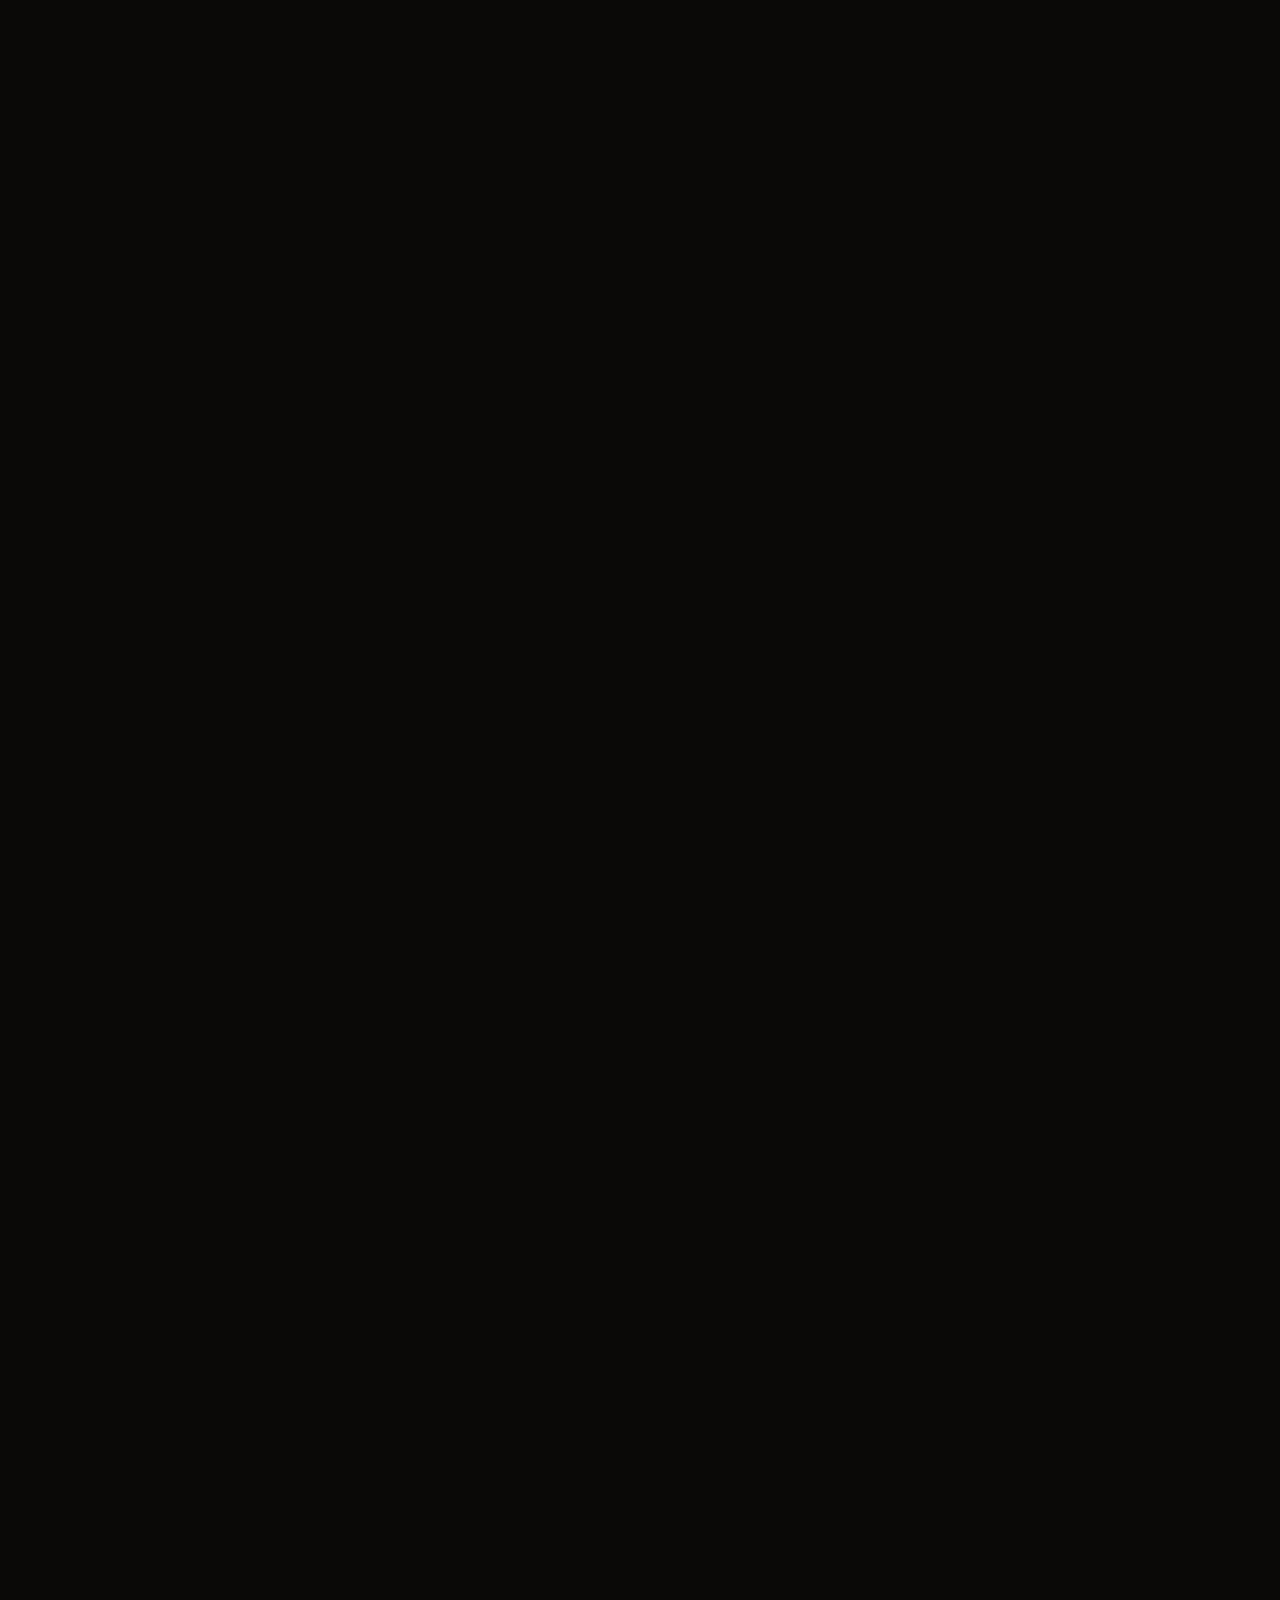
==== commit 066e70e2: "Add Quan's Art page for album cover commissions New page for requesting and buying custom album/EP c" ====
--- a/index.html
+++ b/index.html
@@ -24,6 +24,7 @@
     <div class="nav-links">
       <a href="index.html" class="active">Home</a>
       <a href="merch.html">Merch</a>
+      <a href="art.html">Quan's Art</a>
       <a href="contact.html">Contact / Socials</a>
       <a href="merch.html" class="cart-badge" aria-label="Cart">CART (<span id="cart-count">0</span>)</a>
       <a href="#" class="cart-badge" data-logout aria-label="Log out">LOG OUT</a>
@@ -232,6 +233,7 @@
         <h4>Navigate</h4>
         <a href="index.html">Home</a>
         <a href="merch.html">Merch</a>
+        <a href="art.html">Quan's Art</a>
         <a href="contact.html">Contact / Socials</a>
       </div>
       <div class="footer-col">
--- a/assets/css/style.css
+++ b/assets/css/style.css
@@ -657,6 +657,62 @@
   border-left: 4px solid var(--accent);
 }
 .toast.show { opacity: 1; transform: translateX(-50%) translateY(0); }
+
+/* =========================== PRICING CARDS =========================== */
+.price-card {
+  padding: 2rem 1.75rem;
+  display: flex;
+  flex-direction: column;
+  position: relative;
+}
+.price-card.featured { border-color: var(--accent); }
+.price-card.featured::before {
+  content: 'POPULAR';
+  position: absolute;
+  top: 0; right: 0;
+  background: var(--accent);
+  color: #0a0908;
+  font-family: var(--font-mono);
+  font-size: 0.65rem;
+  letter-spacing: 0.1em;
+  font-weight: 700;
+  padding: 0.35rem 0.75rem;
+}
+.price-name {
+  font-family: var(--font-nav);
+  font-weight: 700;
+  text-transform: uppercase;
+  font-size: 1.1rem;
+  letter-spacing: 0.03em;
+  margin-bottom: 0.35rem;
+}
+.price-amount {
+  font-family: var(--font-display);
+  font-size: 2.4rem;
+  color: var(--gold);
+  margin-bottom: 1.25rem;
+}
+.price-features {
+  list-style: none;
+  margin-bottom: 1.75rem;
+  flex: 1;
+}
+.price-features li {
+  padding: 0.6rem 0;
+  border-bottom: 1px solid var(--border);
+  color: var(--muted);
+  font-size: 0.9rem;
+  display: flex;
+  gap: 0.6rem;
+  align-items: flex-start;
+}
+.price-features li:last-child { border-bottom: none; }
+.price-features li::before {
+  content: '✓';
+  color: var(--accent);
+  font-weight: 700;
+  flex-shrink: 0;
+}
 
 /* =========================== AUTH PAGES =========================== */
 .auth-shell {
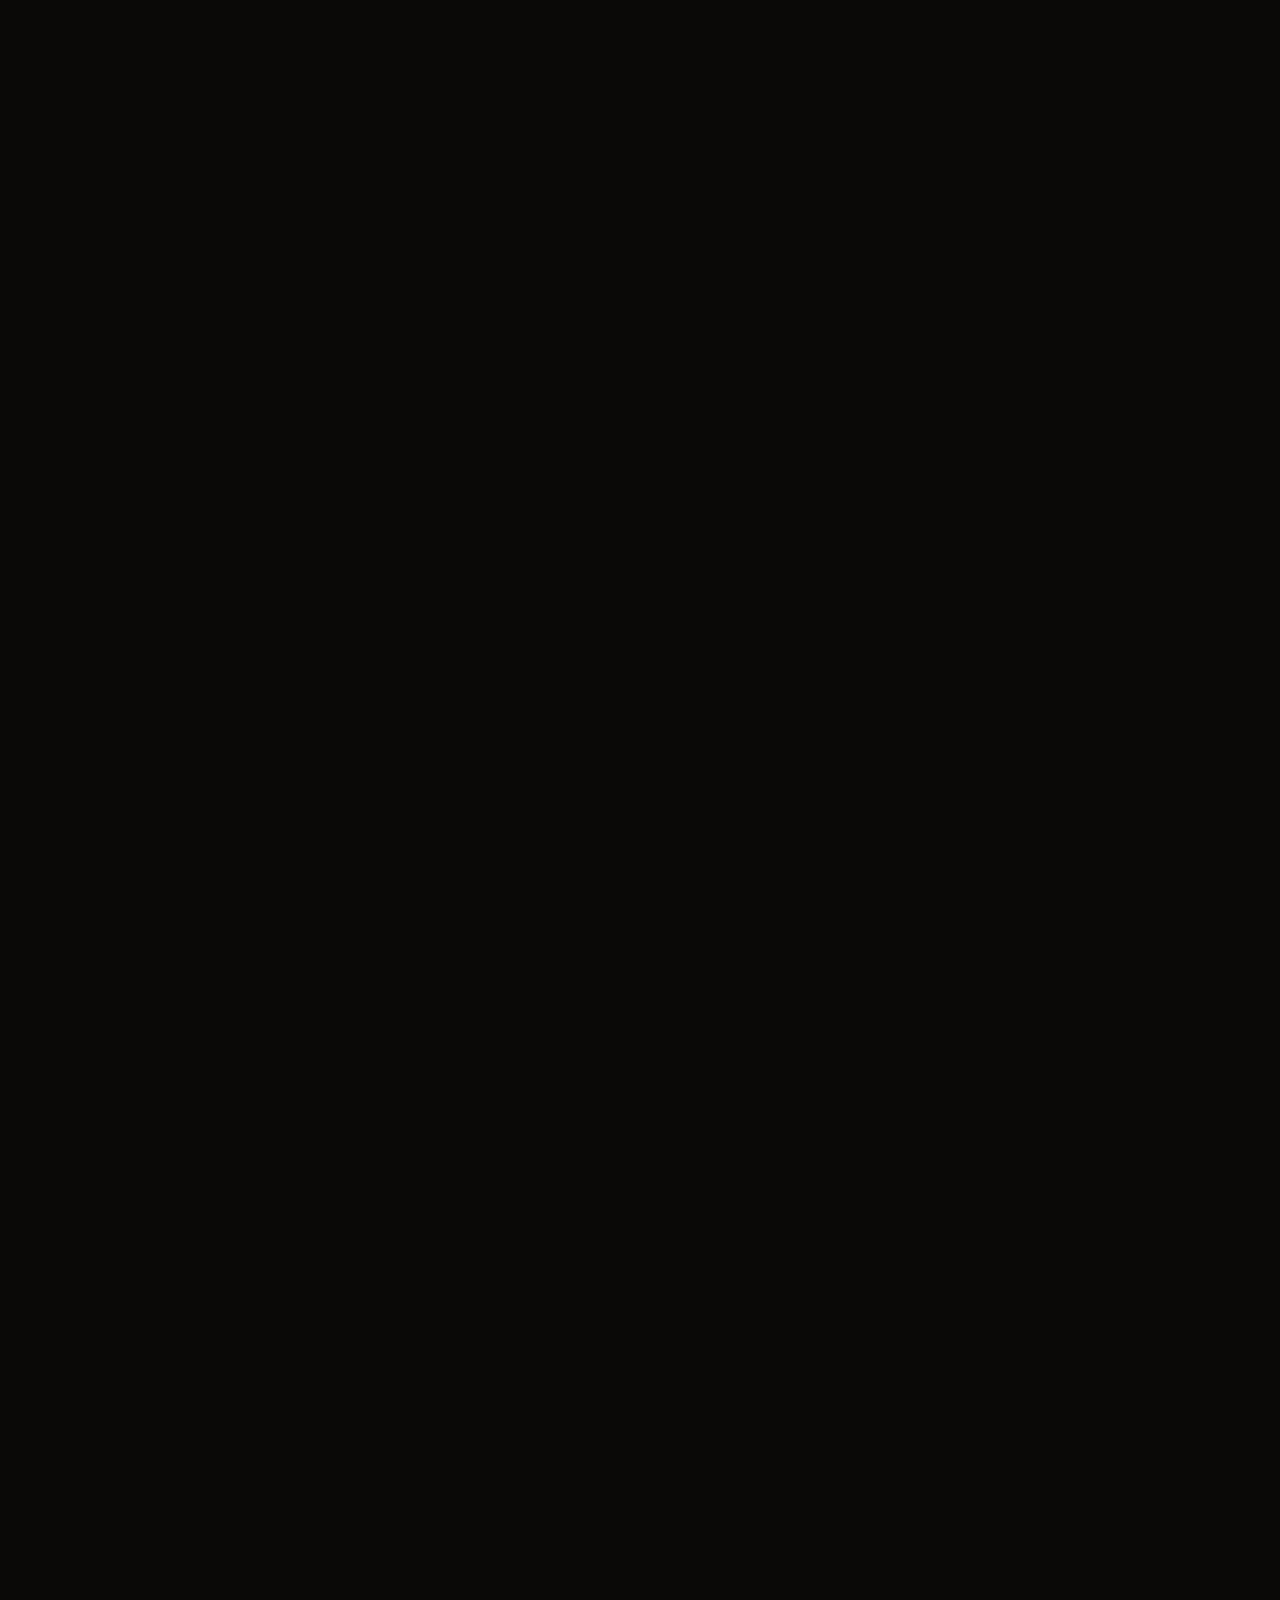
==== commit 9255d699: "Add events calendar with admin-only creation and Discord webhook posting New events.html lists upcom" ====
--- a/index.html
+++ b/index.html
@@ -25,6 +25,7 @@
       <a href="index.html" class="active">Home</a>
       <a href="merch.html">Merch</a>
       <a href="art.html">Quan's Art</a>
+      <a href="events.html">Events</a>
       <a href="contact.html">Contact / Socials</a>
       <a href="merch.html" class="cart-badge" aria-label="Cart">CART (<span id="cart-count">0</span>)</a>
       <a href="#" class="cart-badge" data-logout aria-label="Log out">LOG OUT</a>
@@ -234,12 +235,13 @@
         <a href="index.html">Home</a>
         <a href="merch.html">Merch</a>
         <a href="art.html">Quan's Art</a>
+        <a href="events.html">Events</a>
         <a href="contact.html">Contact / Socials</a>
       </div>
       <div class="footer-col">
         <h4>Contact</h4>
-        <a href="mailto:info@decibeldistribution.com">info@decibeldistribution.com</a>
-        <a href="mailto:demos@decibeldistribution.com">demos@decibeldistribution.com</a>
+        <a href="mailto:info@decibel.band">info@decibel.band</a>
+        <a href="mailto:demos@decibel.band">demos@decibel.band</a>
         <a href="contact.html">Full contact page →</a>
       </div>
     </div>
--- a/assets/css/style.css
+++ b/assets/css/style.css
@@ -713,6 +713,75 @@
   font-weight: 700;
   flex-shrink: 0;
 }
+
+/* =========================== EVENTS =========================== */
+.event-card {
+  padding: 1.5rem 1.75rem;
+  display: flex;
+  flex-direction: column;
+  gap: 0.4rem;
+}
+.event-date-badge {
+  font-family: var(--font-mono);
+  font-size: 0.72rem;
+  letter-spacing: 0.1em;
+  text-transform: uppercase;
+  color: var(--gold);
+}
+.event-title {
+  font-family: var(--font-nav);
+  font-weight: 700;
+  font-size: 1.2rem;
+  text-transform: uppercase;
+}
+.event-meta { color: var(--muted); font-size: 0.9rem; }
+.event-actions {
+  margin-top: 0.75rem;
+  display: flex;
+  align-items: center;
+  gap: 0.9rem;
+  flex-wrap: wrap;
+}
+
+.empty-state {
+  display: none;
+  text-align: center;
+  padding: 4rem 2rem;
+  border: 1px dashed var(--border-hi);
+  border-radius: 3px;
+  color: var(--muted);
+}
+
+.admin-panel {
+  display: none;
+  padding: 1.75rem;
+  border: 1px solid var(--accent-dim);
+  background: rgba(226, 26, 44, 0.04);
+  margin-bottom: 2rem;
+}
+.admin-panel.show { display: block; }
+.admin-panel h3 {
+  font-family: var(--font-nav);
+  font-weight: 700;
+  text-transform: uppercase;
+  font-size: 1.05rem;
+  margin-bottom: 0.25rem;
+}
+.admin-badge {
+  display: inline-block;
+  font-family: var(--font-mono);
+  font-size: 0.62rem;
+  letter-spacing: 0.1em;
+  text-transform: uppercase;
+  color: var(--accent);
+  border: 1px solid var(--accent-dim);
+  padding: 0.2rem 0.5rem;
+  border-radius: 2px;
+  margin-left: 0.6rem;
+  vertical-align: middle;
+}
+.admin-panel .form-row { margin-bottom: 1rem; }
+.webhook-note { font-size: 0.8rem; color: var(--muted-dim); margin-top: 0.5rem; }
 
 /* =========================== AUTH PAGES =========================== */
 .auth-shell {
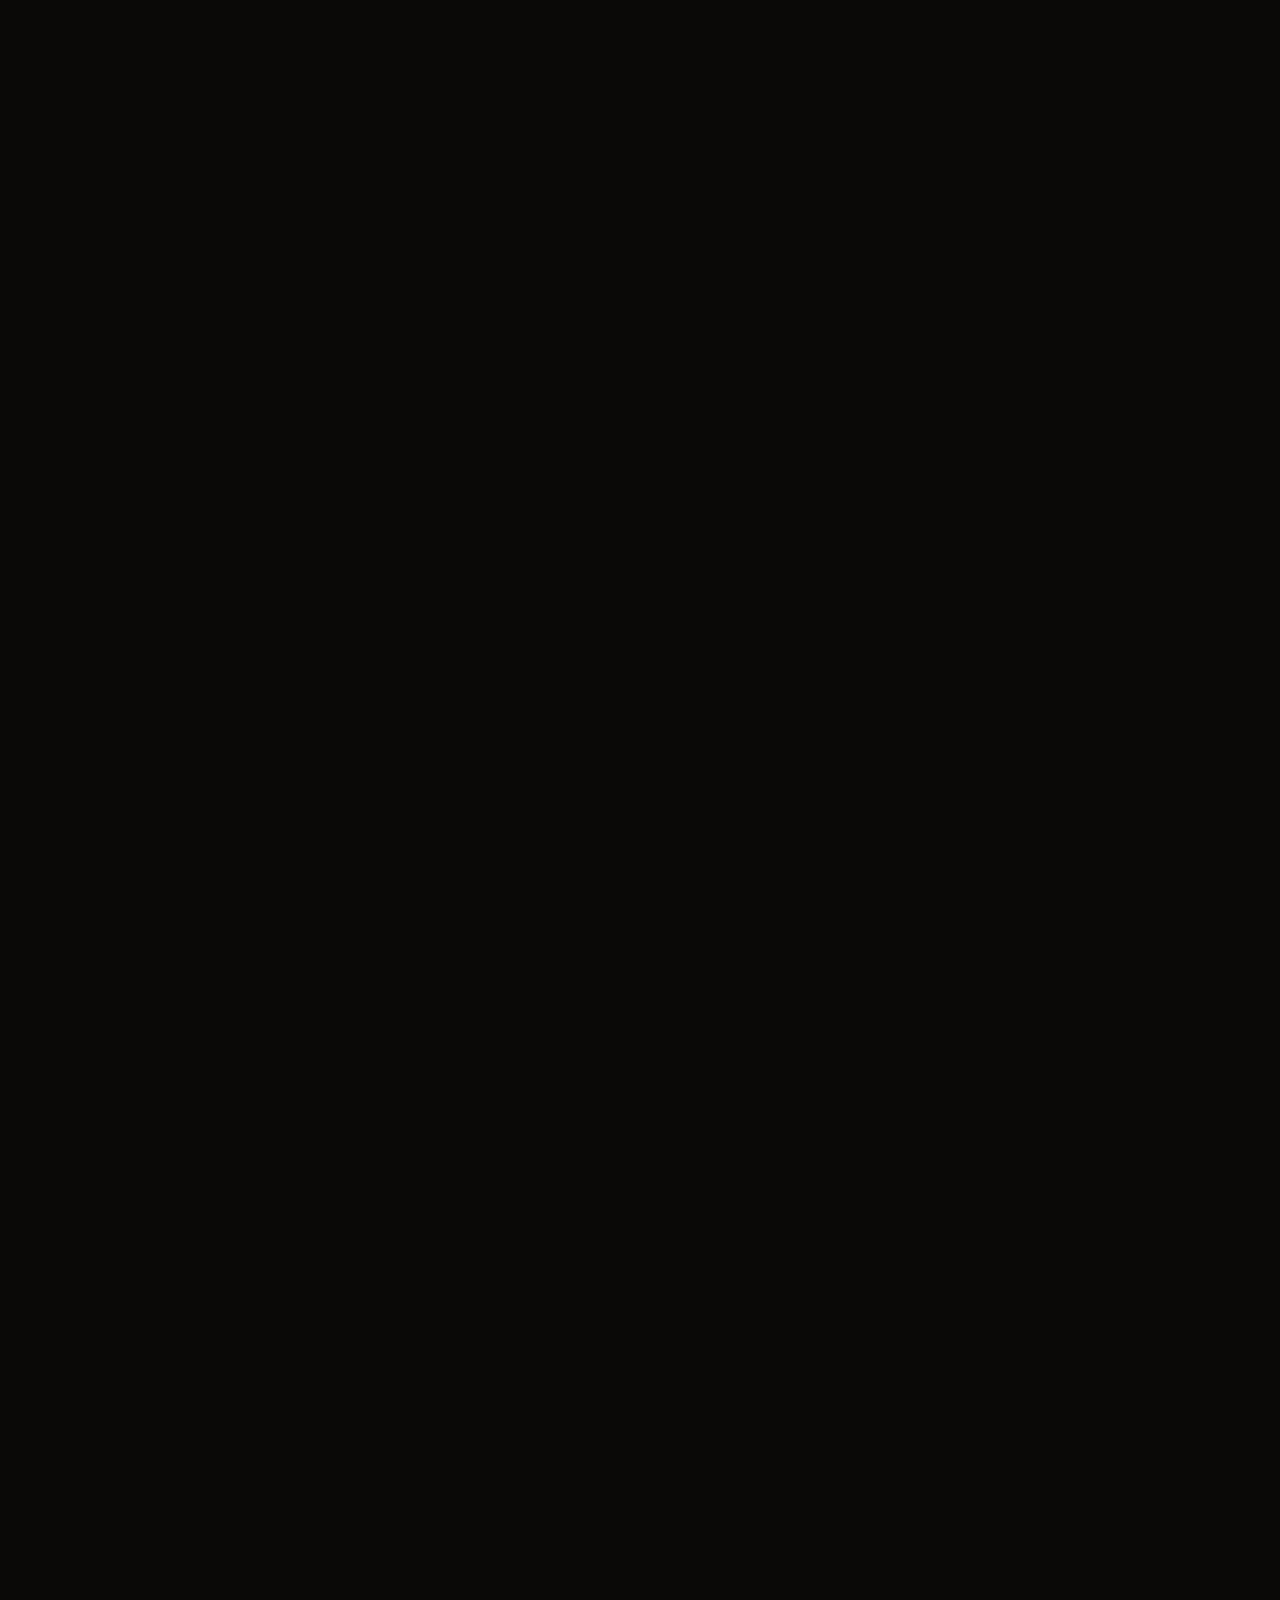
==== commit 3cc843cd: "Add Artists page featuring xtsy*'s Spotify embed New artists.html lists the artists the label manage" ====
--- a/index.html
+++ b/index.html
@@ -26,6 +26,7 @@
       <a href="merch.html">Merch</a>
       <a href="art.html">Quan's Art</a>
       <a href="events.html">Events</a>
+      <a href="artists.html">Artists</a>
       <a href="contact.html">Contact / Socials</a>
       <a href="merch.html" class="cart-badge" aria-label="Cart">CART (<span id="cart-count">0</span>)</a>
       <a href="#" class="cart-badge" data-logout aria-label="Log out">LOG OUT</a>
@@ -236,6 +237,7 @@
         <a href="merch.html">Merch</a>
         <a href="art.html">Quan's Art</a>
         <a href="events.html">Events</a>
+        <a href="artists.html">Artists</a>
         <a href="contact.html">Contact / Socials</a>
       </div>
       <div class="footer-col">
--- a/assets/css/style.css
+++ b/assets/css/style.css
@@ -117,8 +117,9 @@
   align-items: center;
   justify-content: space-between;
   padding: 1rem 1.5rem;
-  max-width: 1180px;
+  max-width: 1340px;
   margin: 0 auto;
+  gap: 1.5rem;
 }
 
 .logo {
@@ -143,12 +144,13 @@
 .nav-links {
   display: flex;
   align-items: center;
-  gap: 2.25rem;
+  gap: 1.5rem;
   font-family: var(--font-nav);
   font-weight: 600;
   text-transform: uppercase;
-  letter-spacing: 0.08em;
-  font-size: 0.95rem;
+  letter-spacing: 0.06em;
+  font-size: 0.85rem;
+  flex-wrap: nowrap;
 }
 
 .nav-links a {
@@ -156,6 +158,7 @@
   padding: 0.25rem 0;
   color: var(--fg);
   transition: color 0.2s ease;
+  white-space: nowrap;
 }
 .nav-links a:hover,
 .nav-links a.active { color: var(--accent); }
@@ -169,10 +172,12 @@
 
 .cart-badge {
   font-family: var(--font-mono);
-  font-size: 0.8rem;
+  font-size: 0.75rem;
   border: 1px solid var(--border-hi);
-  padding: 0.35rem 0.65rem;
+  padding: 0.35rem 0.6rem;
   border-radius: 2px;
+  white-space: nowrap;
+  flex-shrink: 0;
   display: inline-flex;
   gap: 0.4rem;
   align-items: center;
@@ -714,6 +719,23 @@
   flex-shrink: 0;
 }
 
+/* =========================== ARTISTS =========================== */
+.artist-card {
+  padding: 1.5rem;
+  display: flex;
+  flex-direction: column;
+  gap: 1rem;
+}
+.artist-card-header { margin-bottom: -0.25rem; }
+.artist-name {
+  font-family: var(--font-display);
+  text-transform: uppercase;
+  font-size: 1.6rem;
+  letter-spacing: 0.02em;
+  margin-top: 0.3rem;
+}
+.artist-embed iframe { display: block; width: 100%; }
+
 /* =========================== EVENTS =========================== */
 .event-card {
   padding: 1.5rem 1.75rem;
@@ -856,7 +878,10 @@
   .hero-scratch { display: none; }
 }
 
-@media (max-width: 640px) {
+/* Six nav items plus Cart/Log Out badges no longer fit a horizontal bar
+   below ~1050px, so the hamburger menu takes over earlier than the other
+   layout reflow breakpoints below. */
+@media (max-width: 1050px) {
   .nav-links {
     position: fixed;
     top: 68px; left: 0; right: 0;
@@ -872,6 +897,9 @@
   .nav-links.open { transform: translateY(0); }
   .nav-links a, .nav-links .cart-badge { padding: 0.75rem 0; width: 100%; }
   .nav-toggle { display: flex; }
+}
+
+@media (max-width: 640px) {
   .grid-4, .grid-3, .grid-2 { grid-template-columns: 1fr; }
   .footer-grid { grid-template-columns: 1fr; gap: 2rem; }
   .social-list { grid-template-columns: 1fr; }
